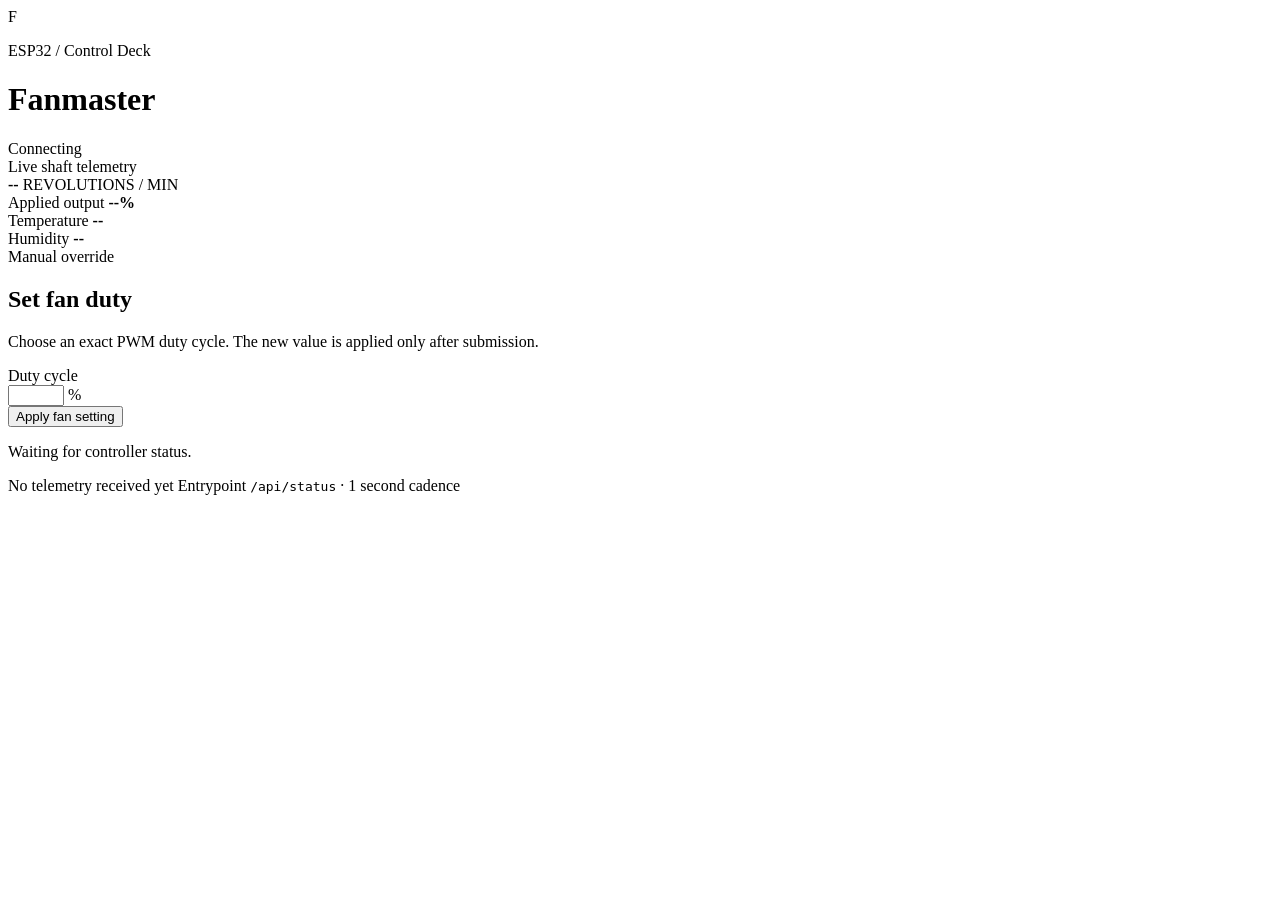
==== web/index.html @ d927dcc6 "feat: add captive Wi-Fi provisioning and external flash web assets 将 Web Panel 和 Captive Portal 静态资源" ====
<!doctype html>
<html lang="en">
<head>
  <meta charset="utf-8">
  <meta name="viewport" content="width=device-width,initial-scale=1">
  <meta name="theme-color" content="#173a3a">
  <title>Fanmaster Control Deck</title>
  <link rel="stylesheet" href="/assets/panel.css">
</head>
<body>
  <div class="shell">
    <header>
      <div class="brand">
        <div class="brand-mark" aria-hidden="true">F</div>
        <div>
          <p class="eyebrow">ESP32 / Control Deck</p>
          <h1>Fanmaster</h1>
        </div>
      </div>
      <div id="connection" class="connection" role="status">
        <span class="connection-dot"></span>
        <span id="connectionText">Connecting</span>
      </div>
    </header>

    <main class="grid">
      <section class="card telemetry" aria-labelledby="telemetryTitle">
        <div id="telemetryTitle" class="section-label">Live shaft telemetry</div>
        <div class="rpm-stage">
          <div id="rotor" class="rotor" aria-hidden="true"></div>
          <div>
            <strong id="rpm" class="rpm-value">--</strong>
            <span class="rpm-unit">REVOLUTIONS / MIN</span>
          </div>
        </div>

        <div class="sensor-strip">
          <div class="sensor-item">
            <span class="sensor-name">Applied output</span>
            <strong id="currentDuty" class="sensor-value">--%</strong>
          </div>
          <div class="sensor-item">
            <span class="sensor-name">Temperature</span>
            <strong id="temperature" class="sensor-value">--</strong>
          </div>
          <div class="sensor-item">
            <span class="sensor-name">Humidity</span>
            <strong id="humidity" class="sensor-value">--</strong>
          </div>
        </div>
      </section>

      <aside class="card control" aria-labelledby="controlTitle">
        <div class="section-label">Manual override</div>
        <h2 id="controlTitle">Set fan duty</h2>
        <p class="control-copy">Choose an exact PWM duty cycle. The new value is applied only after submission.</p>

        <form id="dutyForm" novalidate>
          <label for="duty">Duty cycle</label>
          <div class="input-wrap">
            <input id="duty" name="duty" type="number" min="0" max="100" step="1" inputmode="numeric" required>
            <span class="percent">%</span>
          </div>
          <button id="applyButton" type="submit">Apply fan setting</button>
        </form>
        <p id="formMessage" class="form-message" role="status" aria-live="polite">Waiting for controller status.</p>
      </aside>
    </main>

    <footer>
      <span id="lastUpdated">No telemetry received yet</span>
      <span>Entrypoint <code>/api/status</code> &middot; 1 second cadence</span>
    </footer>
  </div>

  <script src="/assets/panel.js" defer></script>
</body>
</html>
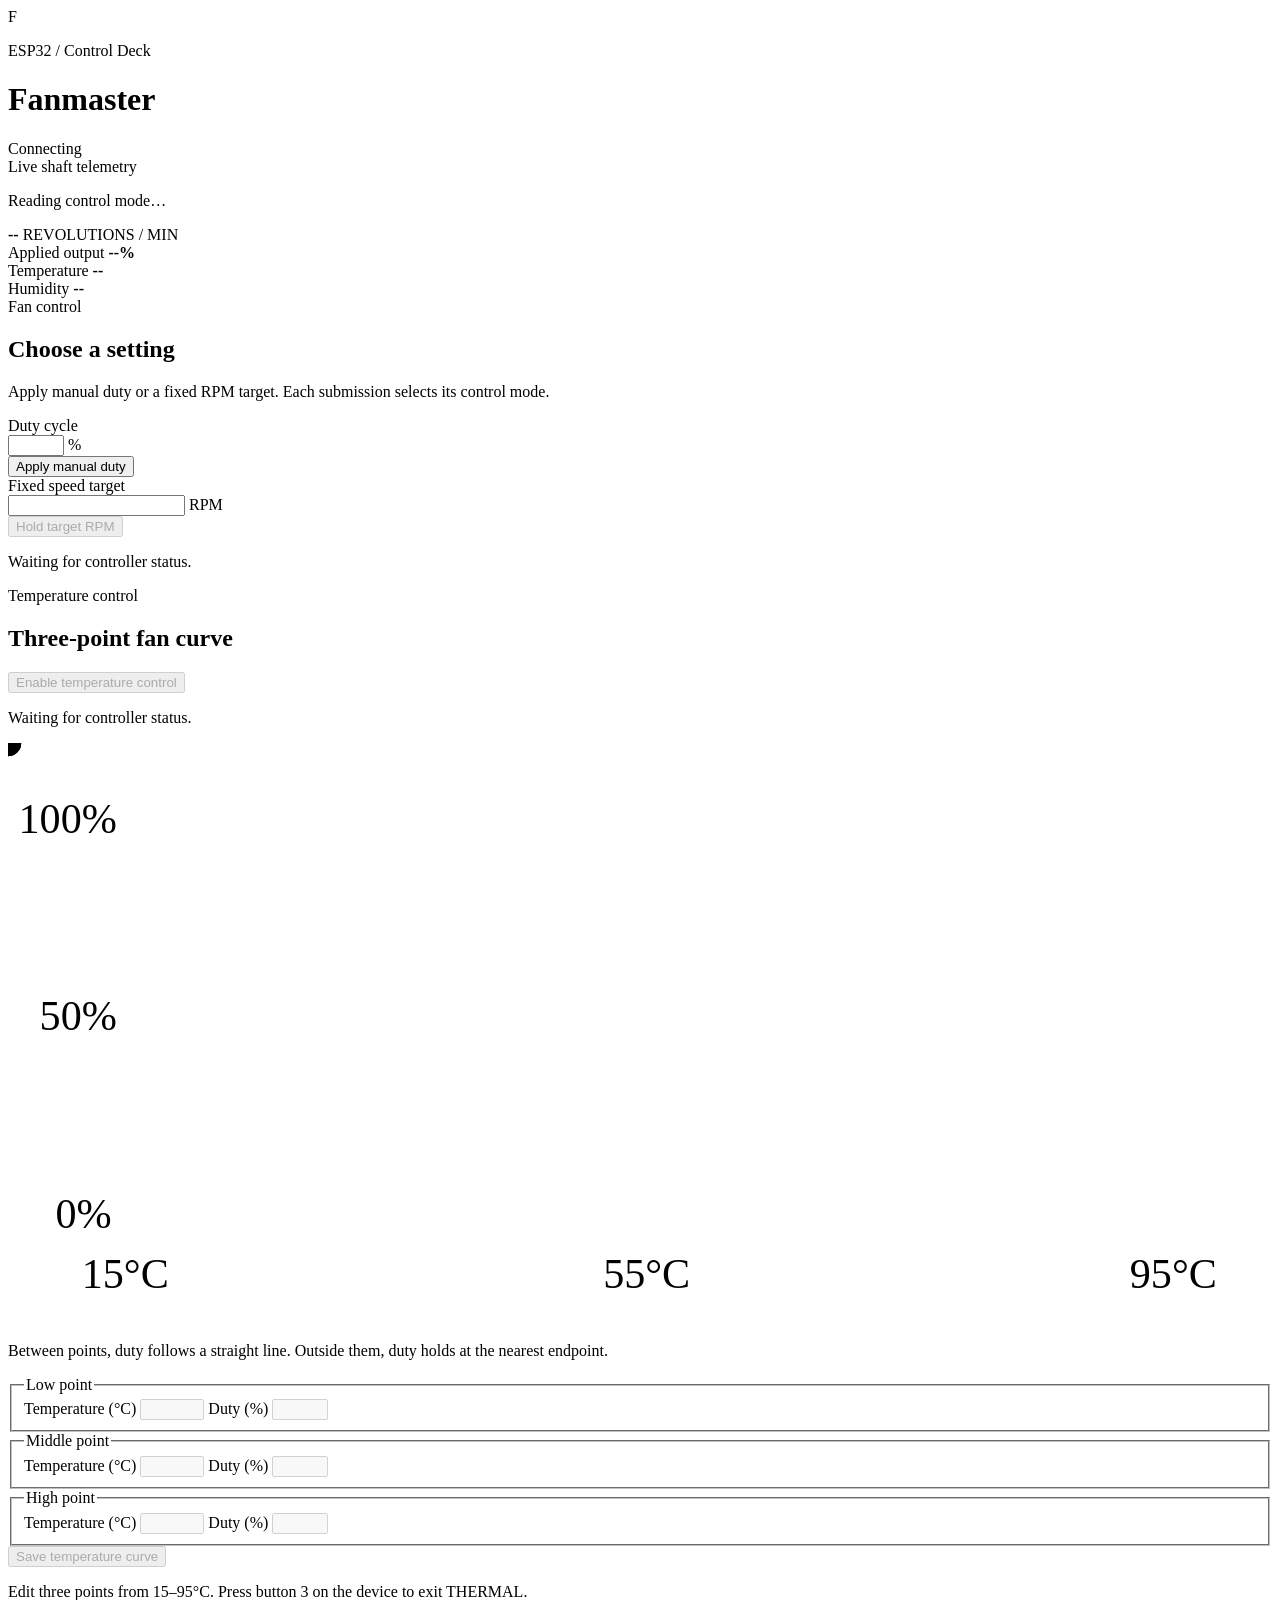
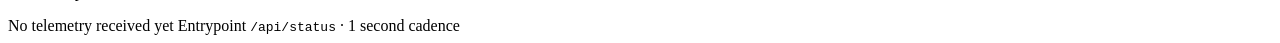
==== commit 76484d64: "feat: add fixed RPM and three-point thermal fan control Add fixed-speed feedback and an independent " ====
--- a/web/index.html
+++ b/web/index.html
@@ -26,6 +26,7 @@
     <main class="grid">
       <section class="card telemetry" aria-labelledby="telemetryTitle">
         <div id="telemetryTitle" class="section-label">Live shaft telemetry</div>
+        <p id="controlMode" class="control-copy" role="status">Reading control mode…</p>
         <div class="rpm-stage">
           <div id="rotor" class="rotor" aria-hidden="true"></div>
           <div>
@@ -51,9 +52,9 @@
       </section>
 
       <aside class="card control" aria-labelledby="controlTitle">
-        <div class="section-label">Manual override</div>
-        <h2 id="controlTitle">Set fan duty</h2>
-        <p class="control-copy">Choose an exact PWM duty cycle. The new value is applied only after submission.</p>
+        <div class="section-label">Fan control</div>
+        <h2 id="controlTitle">Choose a setting</h2>
+        <p class="control-copy">Apply manual duty or a fixed RPM target. Each submission selects its control mode.</p>
 
         <form id="dutyForm" novalidate>
           <label for="duty">Duty cycle</label>
@@ -61,10 +62,62 @@
             <input id="duty" name="duty" type="number" min="0" max="100" step="1" inputmode="numeric" required>
             <span class="percent">%</span>
           </div>
-          <button id="applyButton" type="submit">Apply fan setting</button>
+          <button id="applyButton" type="submit">Apply manual duty</button>
+        </form>
+        <form id="rpmForm" novalidate>
+          <label for="targetRpm">Fixed speed target</label>
+          <div class="input-wrap">
+            <input id="targetRpm" name="rpm" type="number" step="1" inputmode="numeric" required>
+            <span class="percent">RPM</span>
+          </div>
+          <button id="applyRpmButton" type="submit" disabled>Hold target RPM</button>
         </form>
         <p id="formMessage" class="form-message" role="status" aria-live="polite">Waiting for controller status.</p>
       </aside>
+
+      <section class="card thermal" aria-labelledby="thermalTitle">
+        <div class="thermal-heading">
+          <div><div class="section-label">Temperature control</div><h2 id="thermalTitle">Three-point fan curve</h2></div>
+          <button id="thermalToggle" type="button" aria-pressed="false" disabled>Enable temperature control</button>
+        </div>
+        <p id="thermalState" class="control-copy" role="status">Waiting for controller status.</p>
+        <div class="thermal-body">
+          <div class="thermal-chart">
+            <svg id="thermalPreview" viewBox="0 0 480 220" role="img" aria-label="Preview of temperature versus fan duty. Flat outside the first and last points.">
+              <path class="chart-grid" d="M40 30H440 M40 105H440 M40 180H440 M40 30V180 M240 30V180 M440 30V180"/>
+              <text x="4" y="34">100%</text><text x="12" y="109">50%</text><text x="18" y="184">0%</text>
+              <text x="28" y="207">15°C</text><text x="226" y="207">55°C</text><text x="426" y="207">95°C</text>
+              <polyline id="thermalLine" fill="none"/>
+              <circle id="thermalDot1" r="5"/><circle id="thermalDot2" r="5"/><circle id="thermalDot3" r="5"/>
+            </svg>
+            <p class="control-copy">Between points, duty follows a straight line. Outside them, duty holds at the nearest endpoint.</p>
+          </div>
+          <form id="thermalForm" novalidate>
+            <div class="thermal-points">
+              <fieldset><legend>Low point</legend>
+                <label for="thermalT1">Temperature (°C)</label>
+                <input id="thermalT1" type="number" min="15" max="95" step="0.1" inputmode="decimal" required disabled>
+                <label for="thermalD1">Duty (%)</label>
+                <input id="thermalD1" type="number" min="0" max="100" step="1" inputmode="numeric" required disabled>
+              </fieldset>
+              <fieldset><legend>Middle point</legend>
+                <label for="thermalT2">Temperature (°C)</label>
+                <input id="thermalT2" type="number" min="15" max="95" step="0.1" inputmode="decimal" required disabled>
+                <label for="thermalD2">Duty (%)</label>
+                <input id="thermalD2" type="number" min="0" max="100" step="1" inputmode="numeric" required disabled>
+              </fieldset>
+              <fieldset><legend>High point</legend>
+                <label for="thermalT3">Temperature (°C)</label>
+                <input id="thermalT3" type="number" min="15" max="95" step="0.1" inputmode="decimal" required disabled>
+                <label for="thermalD3">Duty (%)</label>
+                <input id="thermalD3" type="number" min="0" max="100" step="1" inputmode="numeric" required disabled>
+              </fieldset>
+            </div>
+            <button id="saveThermal" type="submit" disabled>Save temperature curve</button>
+            <p id="thermalMessage" class="form-message" role="status" aria-live="polite">Edit three points from 15–95°C. Press button 3 on the device to exit THERMAL.</p>
+          </form>
+        </div>
+      </section>
     </main>
 
     <footer>
@@ -74,5 +127,6 @@
   </div>
 
   <script src="/assets/panel.js" defer></script>
+  <script src="/assets/thermal.js" defer></script>
 </body>
 </html>
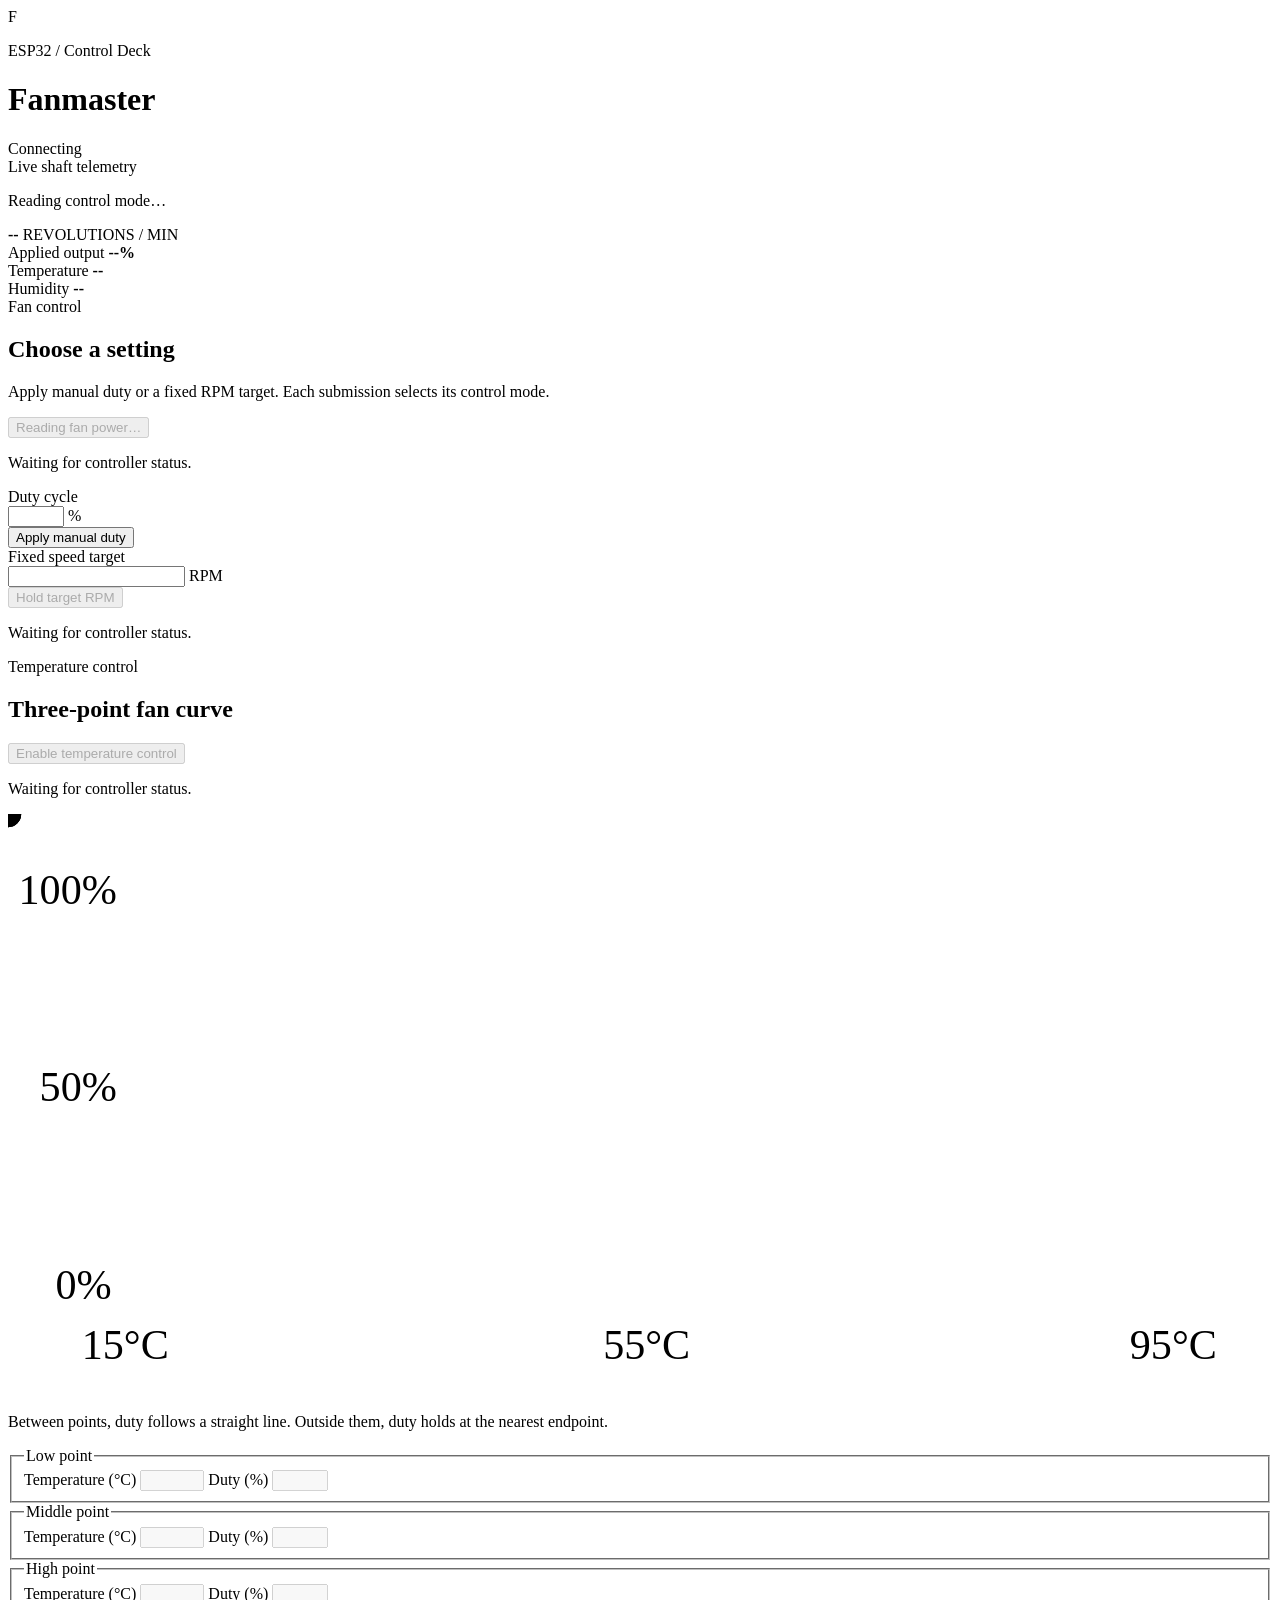
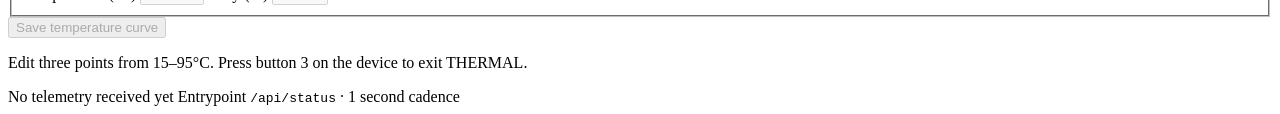
==== commit e476527f: "feat: add relay-based fan power control and synchronized power UI Control the fan supply through a c" ====
--- a/web/index.html
+++ b/web/index.html
@@ -55,6 +55,12 @@
         <div class="section-label">Fan control</div>
         <h2 id="controlTitle">Choose a setting</h2>
         <p class="control-copy">Apply manual duty or a fixed RPM target. Each submission selects its control mode.</p>
+
+        <div class="power-control">
+          <button id="powerToggle" type="button" aria-pressed="false" disabled>Reading fan power…</button>
+          <p id="powerState" class="control-copy" role="status">Waiting for controller status.</p>
+          <p id="powerMessage" class="form-message" role="status" aria-live="polite"></p>
+        </div>
 
         <form id="dutyForm" novalidate>
           <label for="duty">Duty cycle</label>
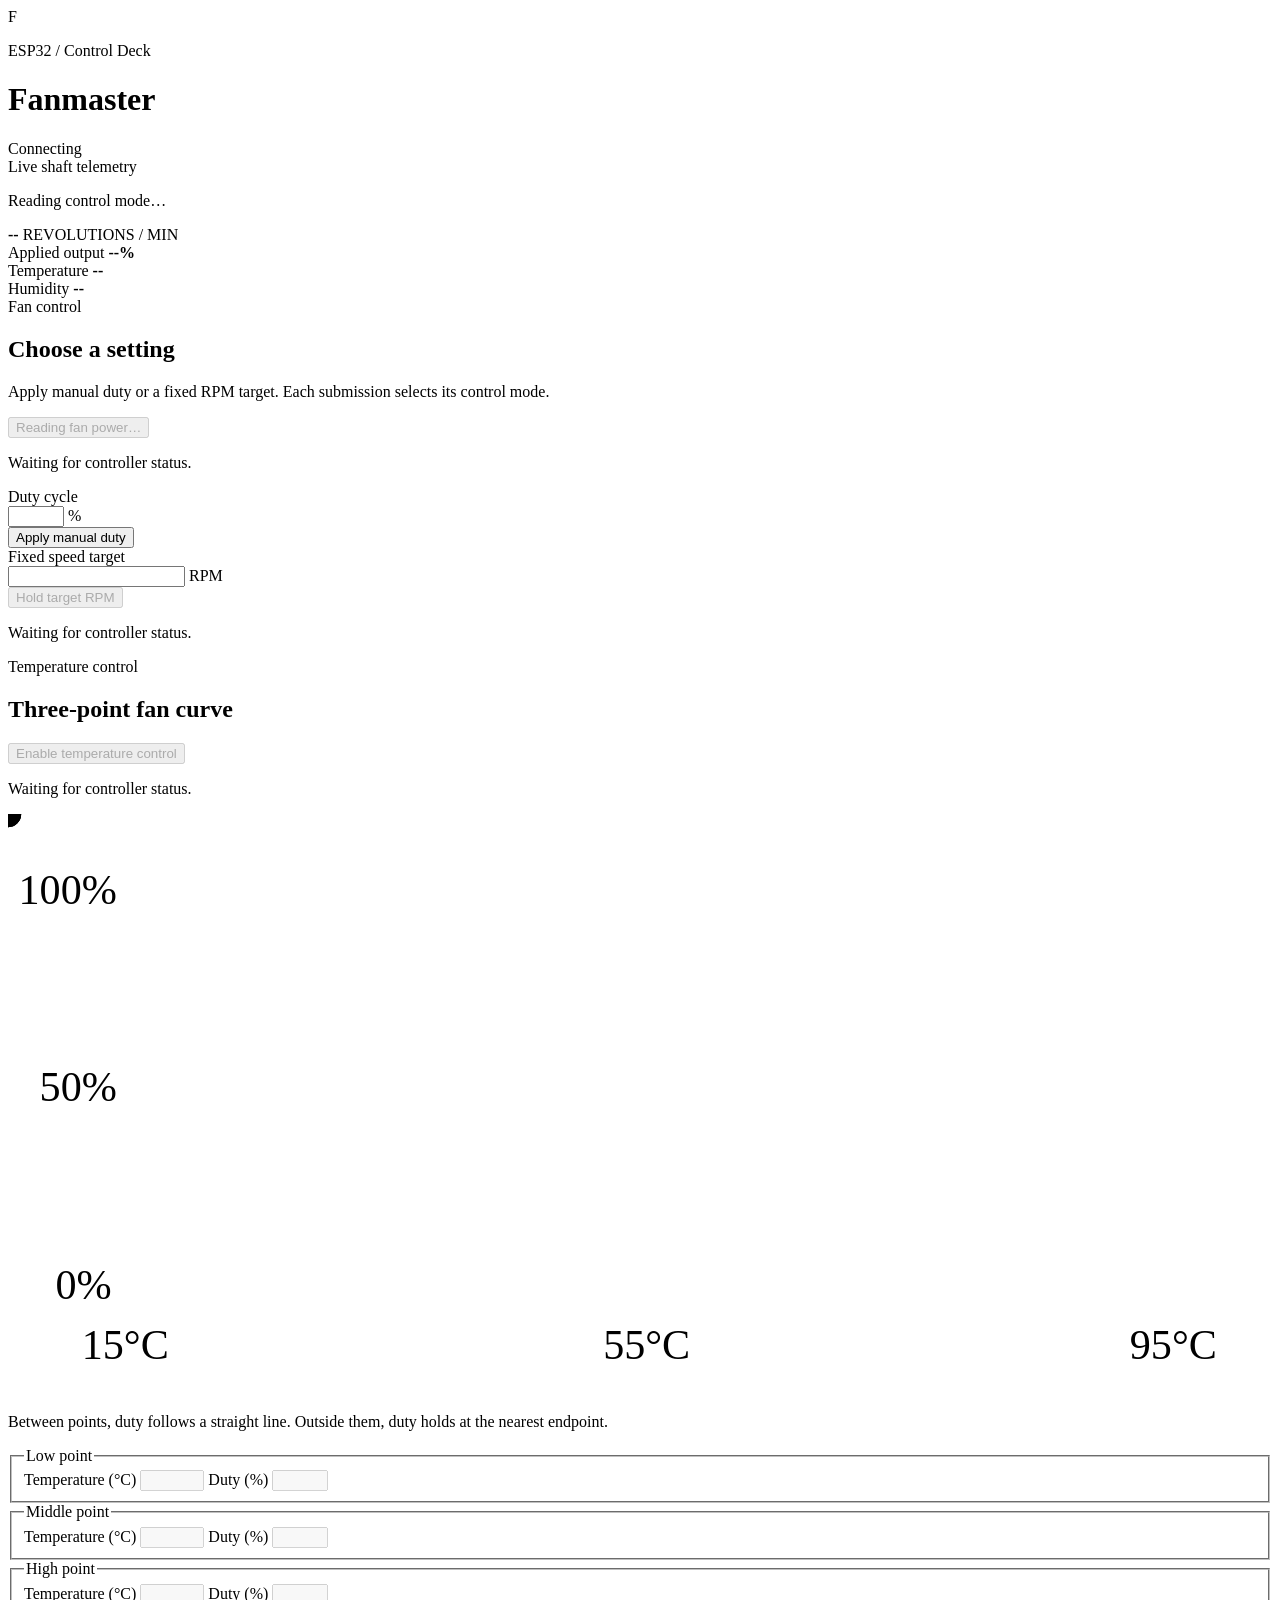
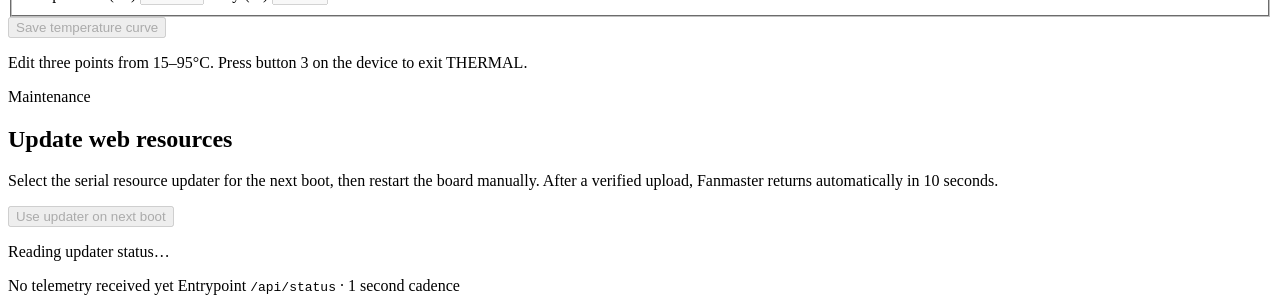
==== commit c35fb0fd: "feat: add Fanmaster 1.5 resident updater and reorganize project layout Keep the main firmware in app" ====
--- a/web/index.html
+++ b/web/index.html
@@ -124,6 +124,13 @@
           </form>
         </div>
       </section>
+      <section class="card maintenance" aria-labelledby="updaterTitle">
+        <div class="section-label">Maintenance</div>
+        <h2 id="updaterTitle">Update web resources</h2>
+        <p class="control-copy">Select the serial resource updater for the next boot, then restart the board manually. After a verified upload, Fanmaster returns automatically in 10 seconds.</p>
+        <button id="selectUpdater" type="button" disabled>Use updater on next boot</button>
+        <p id="updaterState" class="form-message" role="status" aria-live="polite">Reading updater status…</p>
+      </section>
     </main>
 
     <footer>
